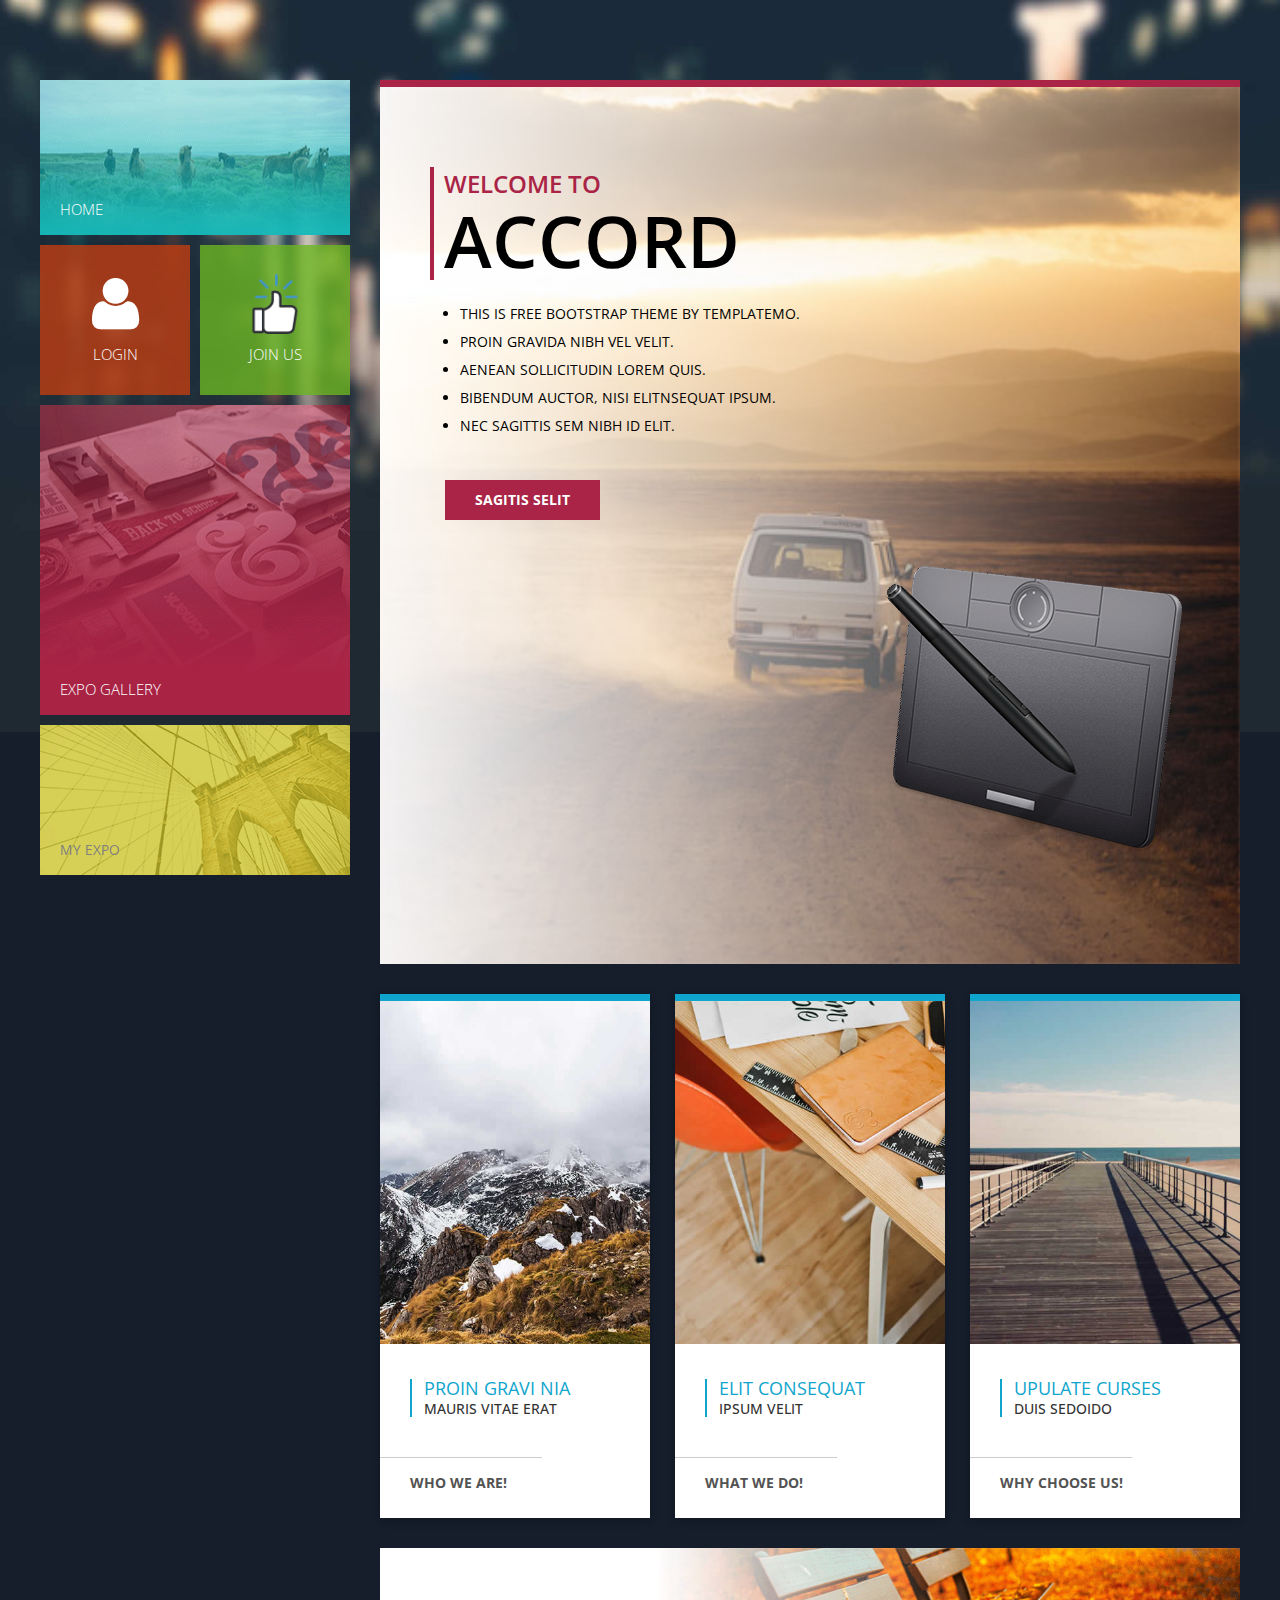
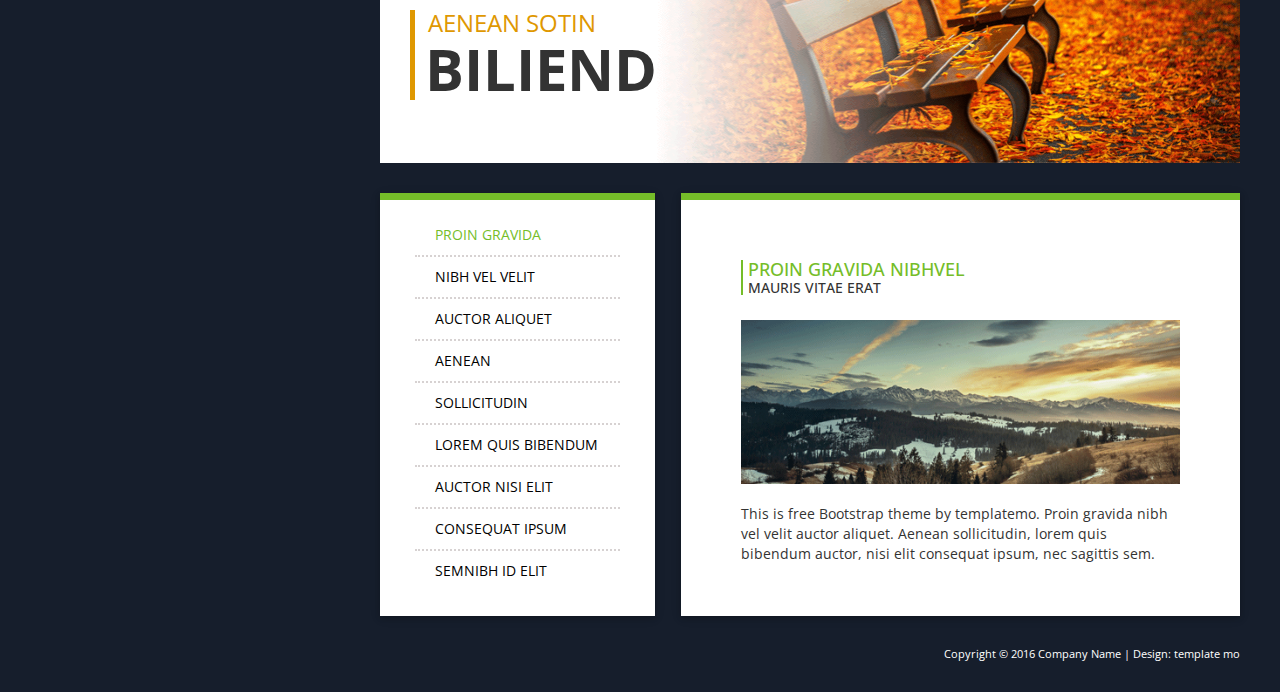
==== login.html @ d148b513 "init" ====
<!DOCTYPE html>
<html>
<head>
    <meta charset="UTF-8">
    <meta http-equiv="X-UA-Compatible" content="IE=edge">
    <meta name="viewport" content="width=device-width, initial-scale=1.0">
    
    <link rel='stylesheet' type='text/css' href='https://fonts.googleapis.com/css?family=Open+Sans:300,400,600,700,400italic'>
    <link rel="stylesheet" type="text/css" href="css/bootstrap.min.css">
    <link rel="stylesheet" type="text/css" href="font-awesome/css/font-awesome.min.css">    
    <link rel="stylesheet" type="text/css" href="css/style.css">
<!--
Accord Template
http://www.templatemo.com/tm-478-accord
-->
    <title>BANANA WEB</title>
</head>

<body>
    <div class="main-body">	
        <div class="container">
            <div class="row">               
                <div class="main-page">

                    <aside class="main-navigation">
                        <div class="main-menu">
                            <!-- Home -->
                            <div class="menu-container">
                                <div class="block-keep-ratio block-keep-ratio-2-1 block-width-full home">                                    
                                    <a href="index.html" class="block-keep-ratio__content  main-menu-link">
                                        <span class="main-menu-link-text">
                                            HOME    
                                        </span>                                        
                                    </a>
                                </div>                                
                            </div>
                            <!-- login & register -->
                            <div class="menu-container">                                
                                <div class="block-keep-ratio  block-keep-ratio-1-1  block-width-half  pull-left  about-main">                                    
                                    <a href="login.html" class="main-menu-link about block-keep-ratio__content flexbox-center">
                                        <i class="fa fa-user fa-4x main-menu-link-icon"></i>
                                        LOGIN
                                    </a>                                    
                                </div>

                                <div class="block-keep-ratio  block-keep-ratio-1-1  block-width-half  pull-right  contact-main">
                                    <a href="newer.html" class="main-menu-link contact block-keep-ratio__content flexbox-center">
                                        <i><img src="images/like.png" height="60"></i>
                                        JOIN US
                                    </a>                                
                                </div>   
                            </div>   
                            <!-- expo gallary -->
                            <div class="menu-container">
                                <div class="block-keep-ratio block-keep-ratio-1-1 block-keep-ratio-md-2-1 block-width-full gallery">                                    
                                    <a href="gallery.html" class="main-menu-link  block-keep-ratio__content">
                                        <span class="main-menu-link-text">
                                            EXPO GALLERY    
                                        </span>                                            
                                    </a>                                    
                                </div>                                
                            </div>

                            <!-- member expo -->
                            <div class="menu-container">
                                <div class="mauris">
                                    <div id="carousel-menu" class="carousel slide" data-ride="carousel">
                                        <div class="carousel-inner" role="listbox">
                                            <div class="item active">
                                                <img src="images/slider-img-1.png" alt="slider">
                                                <span class="main-menu-link-text"><font color="gray">MY EXPO</font></span>
                                            </div>
                                        </div>

                                        
                                    </div>
                                </div>
                            </div>
                        </div> <!-- header until here -->
                    </aside> <!-- main-navigation -->

                    <div class="content-main">
                        <div class="row">
                            <div class="col-xs-12 col-sm-12 col-md-12 col-lg-12">
                                <div class="banner-main-about margin-b-30">
                                    <div class="banner-main-about-text">
                                        <div class="heading2">
                                            <p>WELCOME TO</p>
                                            <h1>ACCORD</h1>
                                        </div>
                                        <div class="desc2">
                                            <ul>
                                                <li>This is free Bootstrap theme by templatemo.</li>
                                                <li>Proin gravida nibh vel velit.</li>
                                                <li>Aenean sollicitudin lorem quis.</li>
                                                <li>bibendum auctor, nisi elitnsequat ipsum.</li>
                                                <li>nec sagittis sem nibh id elit.</li>
                                            </ul>
                                            <button type="button" class="">SAGITIS SELIT</button>
                                        </div>
                                    </div>
                                    <img src="images/about-img-1.png" alt="Image" class="img-responsive">
                                </div>    
                            </div>                                                        
                        </div> <!-- .banner-main-about -->

                        <!-- Modals -->
                        <div id="myModal" class="modal fade" tabindex="-1" role="dialog" aria-hidden="true">
                            <div class="modal-dialog">
                                <div class="modal-content">
                                    <div class="modal-body">
                                        <img src="images/about-img-2.jpg" alt="Image" class="img-responsive">
                                    </div> <!-- .modal-body -->
                                </div> <!-- .modal-content -->
                            </div> <!-- .modal-dialog -->
                        </div> <!-- #myModal -->
                        <div id="myModal2" class="modal fade" tabindex="-1" role="dialog" aria-hidden="true">
                            <div class="modal-dialog">
                                <div class="modal-content">
                                    <div class="modal-body">
                                        <img src="images/about-img-3.jpg" alt="Image" class="img-responsive">
                                    </div>
                                </div>
                            </div>
                        </div>
                        <div id="myModal3" class="modal fade" tabindex="-1" role="dialog" aria-hidden="true">
                            <div class="modal-dialog">
                                <div class="modal-content">
                                    <div class="modal-body">
                                        <img src="images/about-img-4.jpg" alt="Image" class="img-responsive">
                                    </div>
                                </div>
                            </div>
                        </div>

                        <div class="row about-box-main">
                            <div class="col-xs-12 col-sm-12 col-md-12 col-lg-12">

                                <div class="cards">
                                    
                                    <div class="box about_box_line card">
                                        <div class="box-icon">
                                            <img src="images/about-img-2.jpg" alt="Image" class="img-responsive">
                                            <div class="inner_search">
                                                <div class="search_icon text-center Absolute-Center" data-toggle="modal" data-target="#myModal"><i class="fa fa-search"></i></div>
                                            </div> <!-- .inner_search -->
                                        </div> <!-- .box-icon -->
                                        <div class="info">
                                            <div class="about_box_title">
                                                <h3>Proin gravi nia</h3>
                                                <h4>mauris vitae erat</h4>
                                            </div>
                                        </div> <!-- .info -->
                                        <div class="line"></div>
                                        <p class="about_box_text">who we are!</p>
                                    </div>
                                
                                    <div class="box about_box_line card">
                                        <div class="box-icon">
                                            <img src="images/about-img-3.jpg" alt="Image" class="img-responsive">
                                            <div class="inner_search">
                                                <div class="search_icon text-center Absolute-Center" data-toggle="modal" data-target="#myModal2"><i class="fa fa-search"></i></div>
                                            </div>
                                        </div>
                                        <div class="info">
                                            <div class="about_box_title">
                                                <h3>eLIT CONSEQUAT </h3>
                                                <h4>iPSUM VELIT</h4>
                                            </div>
                                        </div>
                                        <div class="line"></div>
                                        <p class="about_box_text">what we do!</p>
                                    </div>

                                    <div class="box about_box_line card">
                                        <div class="box-icon">
                                            <img src="images/about-img-4.jpg" alt="Image" class="img-responsive">
                                            <div class="inner_search">
                                                <div class="search_icon text-center Absolute-Center" data-toggle="modal" data-target="#myModal3"><i class="fa fa-search"></i></div>
                                            </div> <!-- .inner_search -->
                                        </div> <!-- .box-icon -->
                                        <div class="info">
                                            <div class="about_box_title">
                                                <h3>UPULATE CURSES</h3>
                                                <h4>DUIS SEDOIDO</h4>
                                            </div>
                                        </div>
                                        <div class="line"></div>
                                        <p class="about_box_text">why choose us!</p>
                                    </div>
                                      
                                </div>
                                
                            </div>
                            
                        </div>

                        <div class="row margin-b-30">
                            <div class="col-xs-12 col-sm-12 col-md-12 biliend">
                                <div class="banner-2-container">
                                    <div class="aenean">
                                        <h4>Aenean sotin </h4>
                                        <h3>biliend</h3>
                                    </div>    
                                </div>                                
                            </div>
                        </div>
                        <!-- <div class="row"> -->
                            <div class="about-last-container">
                                <!-- <div class="col-xs-12 col-sm-12 col-md-4 col-lg-4"> -->
                                   <div class="box bottom-main info-nav-container">
                                        <ul class="info info-ul">
                                            <li><a href="#" class="about_proin current">Proin gravida</a></li>
                                            <li><a href="#" class="about_proin">nibh vel velit</a></li>
                                            <li><a href="#" class="about_proin">auctor aliquet</a></li>
                                            <li><a href="#" class="about_proin">aenean</a></li>
                                            <li><a href="#" class="about_proin">sollicitudin</a></li>
                                            <li><a href="#" class="about_proin">lorem quis bibendum</a></li> 
                                            <li><a href="#" class="about_proin">auctor nisi elit</a></li>
                                            <li><a href="#" class="about_proin">consequat ipsum</a></li>
                                            <li><a href="#" class="about_proin">semnibh id elit</a></li>
                                        </ul>
                                    </div>
                                <!-- </div> -->    
                                <!-- <div class="col-xs-12 col-sm-12 col-md-8 col-lg-8"> -->
                                    <div class="box bottom-main info-description-container">
                                        <div class="info">
                                            <div class="proin-title">
                                                <h3>Proin gravida nibhvel</h3>
                                                <h4>mauris vitae erat</h4>
                                            </div>                                       
                                            <img src="images/about-img-5.png" alt="Image" class="img-responsive">
                                            <p class="proin-right-text">This is free Bootstrap theme by templatemo. Proin gravida nibh vel velit auctor aliquet. Aenean sollicitudin, lorem quis bibendum auctor, nisi elit consequat ipsum, nec sagittis sem.</p>
                                        </div> <!-- .info -->
                                    </div>
                                <!-- </div> -->
                            </div>
                        <!-- </div> -->
                    </div>
                </div>
            </div>
            <footer class="row">
                <div class="col-xs-12 col-sm-12 col-md-12 col-lg-12 footer">
                    <p class="copyright">Copyright © 2016 Company Name
                    
                    | Design: <a rel="nofollow" href="http://www.templatemo.com" target="_parent">template mo</a></p>
                </div>    
            </footer>            
        </div>
    </div>

    <script src="js/jquery-1.11.3.min.js"></script>
    <script src="js/bootstrap.min.js"></script>

</body>
</html>
---- css/style.css ----
/*

Accord Template

http://www.templatemo.com/tm-478-accord

*/

a:hover, a:focus { text-decoration: none; }
a:hover {
	-webkit-transition: all 0.3s ease;
	transition: all 0.3s ease;
}
.margin-b-30 { margin-bottom: 30px; }

/*
 * http://www.smashingmagazine.com/2013/08/absolute-horizontal-vertical-centering-css/
 */
.Absolute-Center {
  margin: auto;
  position: absolute;
  top: 0; left: 0; bottom: 0; right: 0;
}

body {
	margin: 0;
	padding: 0;
	background-color: #161E2C;
	font-family: 'Open Sans', sans-serif;
	overflow-x: hidden;
}

.main-body {
	float: left;
	width: 100%;
	background: url(../images/page-bg.jpg) no-repeat top center;
	background-size: 100% auto;
	background-attachment: fixed;
}

/* 
 * http://philipnewcomer.net/2014/04/target-internet-explorer-10-11-css/
 * Background attachment fixed bug on IE 
*/
@media all and (-ms-high-contrast: none), (-ms-high-contrast: active) {
	
	/* IE10+ CSS styles go here */
	
	.main-body { background-attachment: scroll;	}
}

.main-page {
	position: relative;
	margin-top: 80px;
}

/*http://stackoverflow.com/questions/16034397/css-calc-alternative*/
.content-main {
	padding-left: 340px;
	width: 100%;
	box-sizing: border-box;
	float: none;
}

.main-navigation {
	padding: 0px 0px;
	width: 310px;
	position: absolute;
	top: 0;
	left: 0;
}
.gallery-page .main-navigation,
.contact-page .main-navigation {
	position: static;
	float: left;
	width: 340px;
	padding-right: 30px;
}

.main-menu {
	float: left;
	width: 100%;
}
.main-menu-link {
	color: #fff;
	display: block;
	font-weight: 300;
	font-size: 15px;	
}

.main-menu-link-text {
	margin-bottom: 0;
	position: absolute;
	left: 20px;
	bottom: 15px;
}

.menu-container {	
	padding-left: 0;
	overflow: auto;
	margin-bottom: 10px;
}
.menu-container:last-child { margin-bottom: 0; }

/* http://stackoverflow.com/questions/12121090/responsively-change-div-size-keeping-aspect-ratio */

.block-keep-ratio {	position: relative; }
	
	.block-keep-ratio__content {
		position: absolute;
		top: 0; bottom: 0; right: 0; left: 0;
	}

.block-keep-ratio:after {
	display: block;
	content: '';
}

.block-width-full {	width: 100%; }
.block-width-half { width: 150px; }

.block-keep-ratio-1-1:after {	padding-top: 100%; }
.block-keep-ratio-2-1:after {	padding-top: 50%; }

.flexbox-center {
	display: -webkit-box;
	display: -webkit-flex;
	display: -ms-flexbox;
	display: flex;
    -webkit-box-orient: vertical;
    -webkit-box-direction: normal;
    -webkit-flex-direction: column;
        -ms-flex-direction: column;
            flex-direction: column;
    -webkit-box-pack: center;
    -webkit-justify-content: center;
        -ms-flex-pack: center;
            justify-content: center;
    text-align: center;
}

.main-menu-link:hover {	color: #66FFFF; }
.main-menu-link:focus {	color: #fff; }

.home {
	background-color: rgba(16, 165, 205, 0.8);
	background-image: url(../images/menu-bg-home.png);
	background-repeat: no-repeat;
	background-size: 100% 100%;
}

.about-main { padding-left: 0; }
.about { background-color: rgba(193,61,18,0.8);	}

.cards {
	display: -webkit-box;
	display: -webkit-flex;
	display: -ms-flexbox;
	display: flex;
	-webkit-flex-wrap: wrap;
	    -ms-flex-wrap: wrap;
	        flex-wrap: wrap;
	-webkit-box-pack: justify;
	-webkit-justify-content: space-between;
	    -ms-flex-pack: justify;
	        justify-content: space-between;
}

.card {
	width: -webkit-calc(33% - 1em);
	width: calc(33% - 1em);
	margin-bottom: 30px;
}

.contact { background-color: rgba(107,181,34,0.8);	}

.about i, .contact i {
	float: left;
	width: 100%;
	text-align: center;
	margin-bottom: 10px;
}
.gallery {
	background-image: url(../images/menu-bg-gallery.png);
	background-repeat: no-repeat;
	background-size: 100% 100%;
}
.banner-main-home {
	background-color: white;
	background-image: url(../images/banner-bg-home.jpg);
	background-repeat: no-repeat;
	background-size: cover;
	background-position: bottom right;
	border-top: 7px solid #10a5cd;
	min-height: 320px;	
	overflow-y: auto;
}
.banner-main-home,
.banner-main-about {
	padding: 70px 30px 60px 50px;
}
.banner-main-home img {
	float: right;
	margin: 45px 0px;
	height: auto;
}

.banner-main-about {
	float: left;
    width: 100%;
    background-image: url(../images/banner-bg-about.jpg);
    background-repeat: no-repeat;
    background-size: cover;
    border-top: 7px solid #a92446;
    min-height: 320px;
    background-color: white;
    background-position: bottom right;
}
.banner-main-about img {
	float: right;
	margin: 45px 0px;
}

.carousel-control.left,
.carousel-control.right {
	display: -webkit-flex;
	display: -ms-flexbox;
	display: -webkit-box;
	display: flex;
	-webkit-align-items: center;
	-ms-flex-align: center;
	-webkit-box-align: center;
	        align-items: center;
	-webkit-justify-content: center;
	-ms-flex-pack: center;
	-webkit-box-pack: center;
	        justify-content: center;
	margin-bottom: 0;
}

.banner-main-home-text,
.banner-main-about-text {
	position: relative;
	float: left;
	width: 90%;
	color: #000;
	text-align: left;
	right: 0;
	top: 0px; 
	left: 0;
	text-shadow: none;
}
.menu-caption {
	float: left;
	width: 100%;
	background-color: #cfb011;
	text-align: center;
	left: 0px;
	bottom: 0px;
	position: absolute;
	top: 67%;
	opacity: 0.7;
	padding-top: 15px;
	padding-bottom: 0px;
	padding-left: 0px;
	padding-right: 0px;
	text-transform: uppercase;
}
.heading, .heading2 {
	float: left;
	width: 100%;
	margin: 10px 0px;
}
.heading { border-left: 4px solid #10a5cd; }
.heading2 {	border-left: 4px solid #a92446; }
.heading h1, .heading2 h1 {
	margin: 0 10px;
	font-weight: 600;
	font-size: 72px;
}
.heading p, .heading2 p {
	margin: 0 10px;
	font-size: 24px;
	font-weight: 600;
}
.heading p { color: #10a5cd; }
.heading2 p { color: #a92446; }
.desc, .desc2 {
	float: left;
	width: 100%;
	padding-left: 15px;
}
.desc p {
	line-height: 1.8;
	margin-top: 25px;
	margin-bottom: 30px;
}
.desc button, .desc2 button {
	background-color: #363636;
	color: #fff;
	font-weight: bold;
	border: none;
	padding: 10px 30px;
}
.desc button {
	background-color: #363636;
	-webkit-transition: all 0.3s ease;
	transition: all 0.3s ease;
}
.desc button:hover, .desc button:focus { background-color: #777; }
.desc2 button {
	background-color: #a92446;
	-webkit-transition: all 0.3s ease;
	transition: all 0.3s ease;
}
.desc2 button:hover, .desc2 button:focus { background-color: #DD426A; }
.desc2 ul {
	padding: 10px 15px 30px;
	line-height: 2;
	text-transform: uppercase;
}

/****box design style*****/
.box {
	float: left;
	box-shadow: 0 2px 5px 0 rgba(0, 0, 0, 0.16), 0 2px 10px 0 rgba(0, 0, 0, 0.12);
	display: block;
	background-color: #fff;
}
.popular1 { border-top: 7px solid #19beb6; }
.popular2 { border-top: 7px solid #df9801; }
.box-icon {
	width: 100%;
	position: relative;
}

.info-nav-container {
	width: 32%;
    margin-right: 3%;
}

.float-container { overflow: auto; }

.info {
	width: 100%;
	padding: 15px 30px 20px;
}
.info-ul { padding: 15px 20px; }
.info-description-container {
	padding: 20px 30px;
	float: right;
	width: 65%;
}
.info > li {
	display: block;
	font-size: 14px;
	text-align: left;
	border-bottom: 2px dotted #D7D2D2;
	margin: 0px 15px;
	padding: 10px 0px;
}
.info > li:last-child {	border-bottom: none; }

.london-title {
	padding: 0 0 0 5px;
	border-left: 2px solid #19beb6;
	margin: 25px 0px;
}
.london-title h3 {
	color: #19beb6;
	font-size: 18px;
	margin: 5px;
}
.london-title h4 {
	font-size: 14px;
	margin: 5px;
}
.location-main {
	padding-left: 0px;
	padding-right: 0px;
}
.location i { color:#19beb6; }
.location span {
	font-size: 15px;
	font-weight: bold;
	margin-left: 10px;
}

.fa-2x { font-size: 1.4em; }

.user-icons i {
	color: #ccc;
	-webkit-transition: all 0.3s ease;
	transition: all 0.3s ease;
}
.user-icons a { margin-right: 12px; }
.user-icons a:last-child {	margin-right: 0; }
.user-icons i:hover { color:#999; }

.paris-title {	border-left: 2px solid #df9801; }
.paris-title h3 { color: #df9801; }
.location2 i { color:#df9801; }

.bottom-main { border-top:7px solid #75bd29; }
.bottom-title {
	padding: 0 0 0 5px;
	border-left: 2px solid #75bd29;
	margin: 25px 0px;
}
.bottom-title h3 {
	color: #75bd29;
	font-size: 20px;
	margin: 2px 5px;
}
.bottom-title h4 {
	font-size: 16px;
	margin: 0px 5px;
}
.bottom-user {
	font-size: 16px;
	color: #ccc;
	font-weight: bold;
}
.bottom-desc {
	margin-top: 30px;
	margin-bottom: 35px;
}
.bottom-user a {
	color: #ccc;
	-webkit-transition: all 0.3s ease;
	transition: all 0.3s ease;
}
.bottom-user a:hover { color:#999; }
.bottom-user i {
	font-size: 18px;
	margin-right: 5px;
}
.bottom-img { position: relative; }
.bottom-img p {
	width: 100%;
	color: #fff;
	position: absolute;
	bottom: 0px;
	padding: 18px 10px;
	margin: 0px 0px;
	text-transform: uppercase;
	font-size: 13px;
	font-weight: 600;
}

.first { background-color: rgba(36,148,176,0.8); }
.second { background-color: rgba(21, 150, 144, 0.8); }
.third { background-color: rgba(211,150,14,0.8); }

.footer {
	color: white;
	font-size: 12px;
	padding-right: 0;
}
.copyright {
	color: #fff;
	font-size: 11px;
	margin-bottom: 0;
	text-align: right;
	padding: 30px 0;
}

.copyright a {
	color: #fff;
}
.copyright a:hover {
	color: #FF0;
}

.about_box_line { border-top: 7px solid #10a5cd; }
.about_box_title {
	padding: 0 0 0 5px;
	border-left: 2px solid #10a5cd;
	margin: 20px 0px;
}
.about_box_title h3 {
	color: #10a5cd;
	font-weight: 400;
	font-size: 18px;
	margin: 0px 7px;
	text-transform: uppercase;
}
.about_box_title h4 {
	font-size: 14px;
	margin: 3px 7px 0;
	text-transform: uppercase;
}
.about_box_text {
	color: #535353;
	text-transform: uppercase;
	font-size: 14px;
	font-weight: bold;
	clear: both;	
	padding: 15px 15px 15px 30px;
}
.line {
	float: left;
	width: 60%;
	height: 1px;
	background-color: #ccc;
}
.banner-2-container {
	background: url(../images/banner-bg-about-2.png) no-repeat center center;
	background-size: cover;
	width: 100%;
	height: 215px;
	display: -webkit-box;
	display: -webkit-flex;
	display: -ms-flexbox;
	display: flex;
    -webkit-box-align: center;
    -webkit-align-items: center;
        -ms-flex-align: center;
            align-items: center;
    padding-left: 30px;    
}

.proin-title {
	padding: 0px;
	border-left: 2px solid #75bd29;
	margin: 25px 0px;
}
.proin-title h3 {
	color: #75bd29;
	font-size: 18px;
	margin: 0px 5px;
	text-transform: uppercase;
}
.proin-title h4 {
	font-size: 14px;
	margin: 0px 5px;
	text-transform: uppercase;
}

.about_proin {
	color: black;
	padding: 0 20px;
	text-transform: uppercase;
	-webkit-transition: all 0.3s ease;
	transition: all 0.3s ease;
}

.about_proin.current, .about_proin:hover, .about_proin:focus { color: #75BD29; }
.proin-right-text {	margin-top:20px; }

.about-last-container {
	display: -webkit-box;
	display: -webkit-flex;
	display: -ms-flexbox;
	display: flex;
	-webkit-box-orient: horizontal;
	-webkit-box-direction: normal;
	-webkit-flex-direction: row;
	    -ms-flex-direction: row;
	        flex-direction: row;
	-webkit-box-pack: center;
	-webkit-justify-content: center;
	    -ms-flex-pack: center;
	        justify-content: center;
	-webkit-align-content: center;
	    -ms-flex-line-pack: center;
	        align-content: center;	
}

.aenean {
	padding-left: 10px;
	border-left:5px solid #df9801;
}
.aenean h3 {
	font-size: 58px;
	font-weight: bold;
	margin-top: 0px;
	margin-bottom: 0px;
	text-transform: uppercase;
}
.aenean h4 {
	font-size: 24px;
	font-weight: 400;
	margin: 0px 0px;
	padding-left: 3px;
	color: #df9801;
	text-transform: uppercase;
}

.gallery_main,
.contact-content {
	background-color: #fff;
	border-top: 5px solid #19beb6;	
	width: auto;
	overflow: hidden;
}
.gallery_main {	padding: 30px 20px 30px 30px; }

.contact-content { padding: 30px; }
.contact-content { padding: 0; }
.contact-content-upper { padding: 30px 40px; }

.gallery_title {
	width: auto;
	border-left: 4px solid #19beb6;
	padding-left: 20px;
	margin-bottom: 40px;
}
.gallery_title h3 {
	font-size: 70px;
	font-weight: bold;
	margin-bottom: 0;
}
.gallery_title h4 {
	font-size: 25px;
	font-weight: bold;
	color: #19beb6;
	margin-top: 0;
	text-transform: uppercase;
}

.view_more_main {
	width: 100%;
	margin: 15px 0px;
}

.view_more {
	background-color:#19beb6;
	color:#fff;
	font-size:14px;
	text-transform:uppercase;
	font-weight:bold;
	border-radius:0px;
	padding:8px 25px;
}

.contact_left {	padding:8px 30px; }
.contact_right { padding: 5px 0px; }

.contact_title {
	font-size: 37px;
	font-weight: bold;
	line-height: 30px;
	margin-bottom: 5px;
}
.contact_sub_title { font-size:15px; }
.contact_text {
	font-size: 15px;
	line-height: 25px;
	margin-top: 30px;
	margin-bottom: 25px;
}
.contact_info {
	font-size: 14px;
	font-style: italic;
	font-weight: bold;
	line-height: 25px;
	margin-left: 10px;
	margin-bottom: 15px;
}
.contact-fa { width: 25px; }

.social-icon {
	color: #fff;
	cursor: pointer;
	margin: 5px;
	width: 35px;
	height: 35px;
	text-align: center;
	padding-top: 10px;
	-webkit-transition: all 0.3s ease;
	transition: all 0.3s ease;
}
.rss_icon {	background-color: #ff9934;}
.rss_icon:hover, .rss_icon:focus { background-color: #E6801C; }

.twitter_icon {	background-color:#1abfdf; }
.twitter_icon:hover, .twitter_icon:focus { background-color: #0C98B3; }

.facebook_icon { background-color:#527ebf; }
.facebook_icon:hover, .facebook_icon:focus { background-color: #2B538D; }

.form-group { margin-bottom: 25px; }
.form-control {
	border-radius: 0;
	height:43px;
}
.form-control:focus {
    border-color: rgb(25, 192, 200);
    outline: 0;
    box-shadow: inset 0 1px 1px rgba(0,0,0,.075),0 0 8px rgba(25,192,200,.6);
}
.contact-info-link { color: #000; }
.contact-info-link:hover, .contact-info-link:focus { color: #19beb6; }

.btn-submit {
	font-weight: normal;
	padding: 13px 38px;
	-webkit-transition: all 0.3s ease;
	transition: all 0.3s ease;
}
.btn-submit:hover, .btn-submit:focus {
	background-color: #109B94;
	color: white;
}

textarea.form-control {	height:135px; }

.inner_search {
	width: 100%;
	height: 100%;
	position: absolute;
	background-color: none;
	opacity: 0;
	z-index: 110;
	top: 0px;
	left: 0px;
	-webkit-transition: all 0.4s ease;
	transition: all 0.4s ease;
}

.search_icon {
	border-radius: 100%;
	padding: 12px 0px;
	width: 44px;
	height: 44px;
	background-color: #10a5cd;
	color: #fff;
	cursor: pointer;
}

.box-icon:hover .inner_search{
	opacity: 0.9;
	background-color:#000;
}

#google-map { height: 435px; }

.modal-dialog {
	width: 300px;
	margin: 80px auto;
}

/*****masonry gallery****/
#content {
	float: left;
	width: 100%;
}
#content .box {
	width: 50%;
	padding: 6px;
	display: inline-block;
	vertical-align: top;
	margin-bottom: 12px; /* Safari/Chrome, other WebKit */    /* Firefox, other Gecko */
	box-sizing: border-box;
	box-shadow: none;         /* Opera/IE 8+ */
}
.box img { width: 100%;	}
.about_box_line { max-width: 410px; }

@media screen and (max-width: 1199px) and (min-width: 992px) {
	
	.banner-main-home {	padding-bottom: 80px; }
	.banner-main-home img {	margin-top: 150px; }
	.banner-main-home-text,
	.banner-main-about-text {
		width: 43%;
	}

	.banner-main-about { padding: 70px 30px 60px 30px; }
	.banner-main-about img { padding-top: 100px; }

}

@media screen and (max-width: 719px) {
	#content { float: none; }
}

@media screen and (min-width: 720px) {
	#content .box { width: 33%; box-shadow: none;}
}

@media screen and (min-width: 992px) {
	#content .box { width: 33%; box-shadow: none;}
}

@media (min-width: 1230px) {
	.container { width: 1200px;	}
}

@media (max-width:991px) {

	.main-body { background-size: auto; }

	.box {	margin-bottom: 30px; }

	.block-keep-ratio-md-2-1:after { padding-top: 50%; }

	.contact-page .main-navigation,
	.gallery-page .main-navigation,
	.main-navigation {
		float: none;
		position: static;
		overflow: auto;
    	margin: 0 auto 80px;   
    	padding-right: 0;
    	width: 310px;
    	max-width: 100%;
	}

	.content-main { padding-left: 0; }
	.content-main.gallery_main { padding: 30px; }

	.banner-main-home img {
		display: block;		
		float: none;
		margin: 50px auto;
		padding-top: 50px;
	}
	.banner-main-home-text { overflow-y: auto; }

	.banner-main-about img {
		float: none;
		margin: 0 auto;
		padding-top: 30px;
	}

	.bottom-img {
		width: 100%;
		margin-bottom: 10px;
	}
	
	.bottom-img p {
		width: 100%;
		position: relative;
	}

	.heading h1, .heading2 h1 {	font-size: 40px; }
	.heading p, .heading2 p { font-size: 14px; }
	
	.banner-main-home-text,
	.banner-main-about-text {
		width: auto;		
	}

	.box.paris { margin-bottom: 0; }
	.bottom-main { margin-bottom: 0; }
	
	.aenean { top: 7px;	}

	.about_proin { padding: 0;	}
	.about-last-container {
		-webkit-box-orient: vertical;
		-webkit-box-direction: normal;
		-webkit-flex-direction: column;
		    -ms-flex-direction: column;
		        flex-direction: column;
	}
	
	.info-nav-container,
	.info-description-container {
		float: none;
		width: 100%;
	}
	.info-nav-container {
		margin-right: 0;
		margin-bottom: 30px;
	}	
}

@media (max-width: 800px) {

	.container {
		padding-left: 40px;
		padding-right: 40px;
	}

}

@media (max-width:767px) {

	.box {	width: 100%; }
	
	.cards { 
		-webkit-box-pack: center; 
		-webkit-justify-content: center; 
		    -ms-flex-pack: center; 
		        justify-content: center;
	}
	.card {	width: 100%; }

	.desc p {
		font-size:14px;
		display:block;
	}
	.desc2 ul {	display: block;	}
	.heading, .heading2 { margin: 15px 0px;	}
	.carousel { min-height: auto; }
	
	.heading h1, .heading2 h1 {	font-size: 46px; }
	.heading p, .heading2 p { font-size: 15px; }
	
	.content-main {
		padding-left: 0;
		width: 100%;
	}

	.gallery_main,
	.contact-content { padding: 15px; }
	
	.gallery_title h3 {	font-size: 50px; }
	.gallery_title h4 {	font-size: 20px; }
	
	.banner-main-home-text,
	.banner-main-home img {
		float: none;
	}
	
	.banner-main-about img {
		float: none;
		padding-top: 50px;
	}
}
@media (max-width: 550px) {

	.banner-main-home, .banner-main-about {	padding: 20px; }
	.banner-main-home-text {
		width: 92%;
		float: left;
		padding-right: 25px;
	}
	
	.aenean { top: 20px; }
}

@media (max-width: 480px) {

	.col-xxs-12 { width: 100%; }

	.aenean h3 { font-size: 40px; }
	.aenean h4 { font-size: 22px; }
	
	.info-description-container { padding: 20px 0; }
}

@media (max-width:400px) {
	
	.desc2 { font-size: 12px; }
	
	.contact-content-upper { padding: 20px;	}
}

@media (max-width: 370px) {
	
	.block-width-half {	width: 48%;	}

	.main-menu-link-icon {	font-size: 3em;	}

	.gallery_title h3 { font-size: 40px; }
	.gallery_title h4 { font-size: 18px; }
}

.popular3 { border-top: 7px solid #00BBFF; }
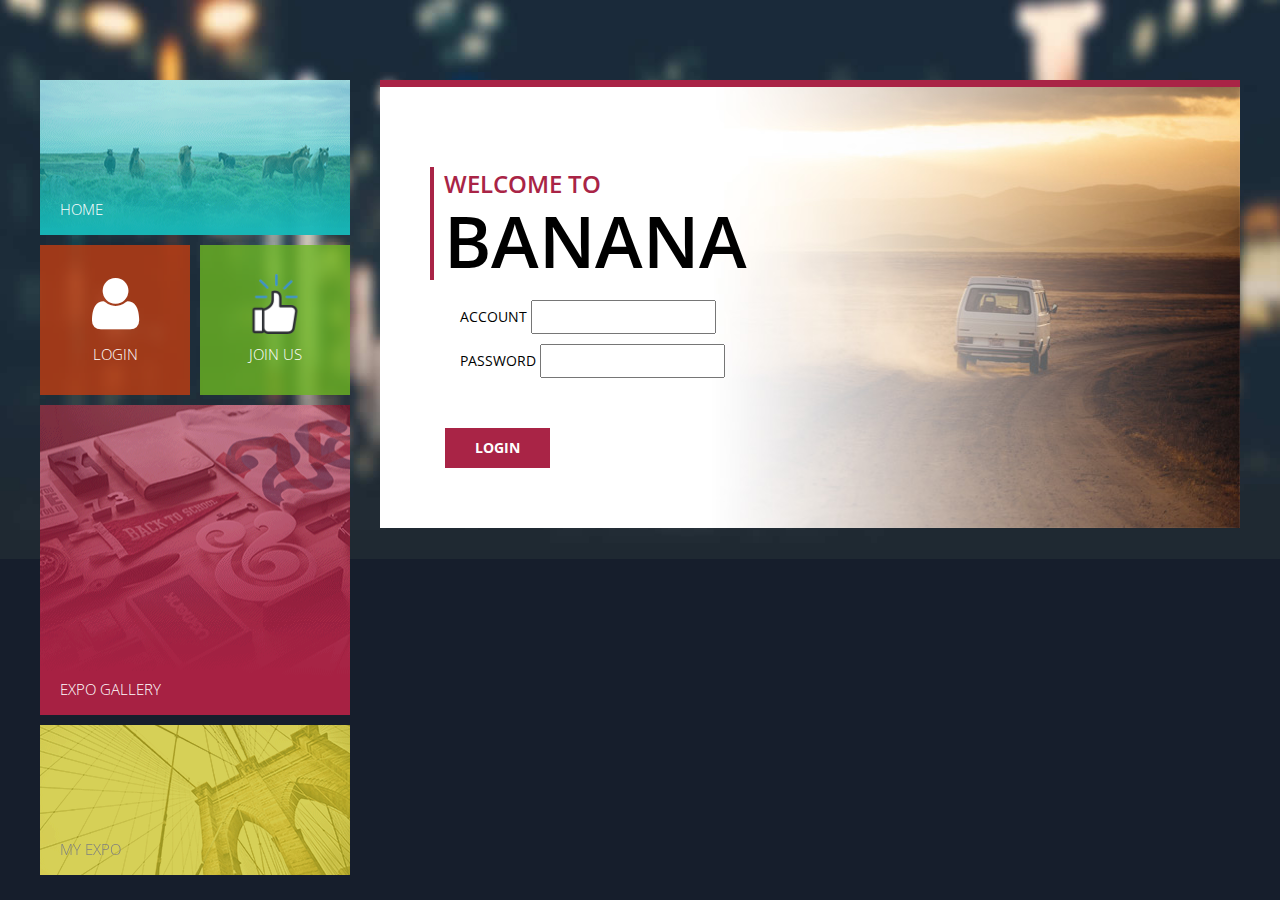
==== commit 12c4b42a: "expo" ====
--- a/login.html
+++ b/login.html
@@ -13,7 +13,7 @@
 Accord Template
 http://www.templatemo.com/tm-478-accord
 -->
-    <title>BANANA WEB</title>
+    <title>Banana Monday Sign in</title>
 </head>
 
 <body>
@@ -53,7 +53,7 @@
                             <!-- expo gallary -->
                             <div class="menu-container">
                                 <div class="block-keep-ratio block-keep-ratio-1-1 block-keep-ratio-md-2-1 block-width-full gallery">                                    
-                                    <a href="gallery.html" class="main-menu-link  block-keep-ratio__content">
+                                    <a href="expo.html" class="main-menu-link  block-keep-ratio__content">
                                         <span class="main-menu-link-text">
                                             EXPO GALLERY    
                                         </span>                                            
@@ -68,7 +68,8 @@
                                         <div class="carousel-inner" role="listbox">
                                             <div class="item active">
                                                 <img src="images/slider-img-1.png" alt="slider">
-                                                <span class="main-menu-link-text"><font color="gray">MY EXPO</font></span>
+                                                <a href="member.html" class="main-menu-link  block-keep-ratio__content">
+                                                    <span class="main-menu-link-text"><font color="gray">MY EXPO</font></span></a>
                                             </div>
                                         </div>
 
@@ -77,7 +78,7 @@
                                 </div>
                             </div>
                         </div> <!-- header until here -->
-                    </aside> <!-- main-navigation -->
+                    </aside>
 
                     <div class="content-main">
                         <div class="row">
@@ -86,164 +87,30 @@
                                     <div class="banner-main-about-text">
                                         <div class="heading2">
                                             <p>WELCOME TO</p>
-                                            <h1>ACCORD</h1>
+                                            <h1>BANANA</h1>
                                         </div>
                                         <div class="desc2">
                                             <ul>
-                                                <li>This is free Bootstrap theme by templatemo.</li>
-                                                <li>Proin gravida nibh vel velit.</li>
-                                                <li>Aenean sollicitudin lorem quis.</li>
-                                                <li>bibendum auctor, nisi elitnsequat ipsum.</li>
-                                                <li>nec sagittis sem nibh id elit.</li>
+                                                <p>ACCOUNT <input type="text" name="acc"></p>
+                                                <p>PASSWORD <input type="text" name="pwd" type="password"></p>
+                                                
                                             </ul>
-                                            <button type="button" class="">SAGITIS SELIT</button>
+                                            <button type="button" class="" type="submit">LOGIN</button>
                                         </div>
                                     </div>
-                                    <img src="images/about-img-1.png" alt="Image" class="img-responsive">
+<!--                                    <img src="images/about-img-1.png" alt="Image" class="img-responsive">-->
                                 </div>    
                             </div>                                                        
                         </div> <!-- .banner-main-about -->
 
-                        <!-- Modals -->
-                        <div id="myModal" class="modal fade" tabindex="-1" role="dialog" aria-hidden="true">
-                            <div class="modal-dialog">
-                                <div class="modal-content">
-                                    <div class="modal-body">
-                                        <img src="images/about-img-2.jpg" alt="Image" class="img-responsive">
-                                    </div> <!-- .modal-body -->
-                                </div> <!-- .modal-content -->
-                            </div> <!-- .modal-dialog -->
-                        </div> <!-- #myModal -->
-                        <div id="myModal2" class="modal fade" tabindex="-1" role="dialog" aria-hidden="true">
-                            <div class="modal-dialog">
-                                <div class="modal-content">
-                                    <div class="modal-body">
-                                        <img src="images/about-img-3.jpg" alt="Image" class="img-responsive">
-                                    </div>
-                                </div>
-                            </div>
-                        </div>
-                        <div id="myModal3" class="modal fade" tabindex="-1" role="dialog" aria-hidden="true">
-                            <div class="modal-dialog">
-                                <div class="modal-content">
-                                    <div class="modal-body">
-                                        <img src="images/about-img-4.jpg" alt="Image" class="img-responsive">
-                                    </div>
-                                </div>
-                            </div>
-                        </div>
-
-                        <div class="row about-box-main">
-                            <div class="col-xs-12 col-sm-12 col-md-12 col-lg-12">
-
-                                <div class="cards">
-                                    
-                                    <div class="box about_box_line card">
-                                        <div class="box-icon">
-                                            <img src="images/about-img-2.jpg" alt="Image" class="img-responsive">
-                                            <div class="inner_search">
-                                                <div class="search_icon text-center Absolute-Center" data-toggle="modal" data-target="#myModal"><i class="fa fa-search"></i></div>
-                                            </div> <!-- .inner_search -->
-                                        </div> <!-- .box-icon -->
-                                        <div class="info">
-                                            <div class="about_box_title">
-                                                <h3>Proin gravi nia</h3>
-                                                <h4>mauris vitae erat</h4>
-                                            </div>
-                                        </div> <!-- .info -->
-                                        <div class="line"></div>
-                                        <p class="about_box_text">who we are!</p>
-                                    </div>
-                                
-                                    <div class="box about_box_line card">
-                                        <div class="box-icon">
-                                            <img src="images/about-img-3.jpg" alt="Image" class="img-responsive">
-                                            <div class="inner_search">
-                                                <div class="search_icon text-center Absolute-Center" data-toggle="modal" data-target="#myModal2"><i class="fa fa-search"></i></div>
-                                            </div>
-                                        </div>
-                                        <div class="info">
-                                            <div class="about_box_title">
-                                                <h3>eLIT CONSEQUAT </h3>
-                                                <h4>iPSUM VELIT</h4>
-                                            </div>
-                                        </div>
-                                        <div class="line"></div>
-                                        <p class="about_box_text">what we do!</p>
-                                    </div>
-
-                                    <div class="box about_box_line card">
-                                        <div class="box-icon">
-                                            <img src="images/about-img-4.jpg" alt="Image" class="img-responsive">
-                                            <div class="inner_search">
-                                                <div class="search_icon text-center Absolute-Center" data-toggle="modal" data-target="#myModal3"><i class="fa fa-search"></i></div>
-                                            </div> <!-- .inner_search -->
-                                        </div> <!-- .box-icon -->
-                                        <div class="info">
-                                            <div class="about_box_title">
-                                                <h3>UPULATE CURSES</h3>
-                                                <h4>DUIS SEDOIDO</h4>
-                                            </div>
-                                        </div>
-                                        <div class="line"></div>
-                                        <p class="about_box_text">why choose us!</p>
-                                    </div>
-                                      
-                                </div>
-                                
-                            </div>
-                            
-                        </div>
-
-                        <div class="row margin-b-30">
-                            <div class="col-xs-12 col-sm-12 col-md-12 biliend">
-                                <div class="banner-2-container">
-                                    <div class="aenean">
-                                        <h4>Aenean sotin </h4>
-                                        <h3>biliend</h3>
-                                    </div>    
-                                </div>                                
-                            </div>
-                        </div>
-                        <!-- <div class="row"> -->
-                            <div class="about-last-container">
-                                <!-- <div class="col-xs-12 col-sm-12 col-md-4 col-lg-4"> -->
-                                   <div class="box bottom-main info-nav-container">
-                                        <ul class="info info-ul">
-                                            <li><a href="#" class="about_proin current">Proin gravida</a></li>
-                                            <li><a href="#" class="about_proin">nibh vel velit</a></li>
-                                            <li><a href="#" class="about_proin">auctor aliquet</a></li>
-                                            <li><a href="#" class="about_proin">aenean</a></li>
-                                            <li><a href="#" class="about_proin">sollicitudin</a></li>
-                                            <li><a href="#" class="about_proin">lorem quis bibendum</a></li> 
-                                            <li><a href="#" class="about_proin">auctor nisi elit</a></li>
-                                            <li><a href="#" class="about_proin">consequat ipsum</a></li>
-                                            <li><a href="#" class="about_proin">semnibh id elit</a></li>
-                                        </ul>
-                                    </div>
-                                <!-- </div> -->    
-                                <!-- <div class="col-xs-12 col-sm-12 col-md-8 col-lg-8"> -->
-                                    <div class="box bottom-main info-description-container">
-                                        <div class="info">
-                                            <div class="proin-title">
-                                                <h3>Proin gravida nibhvel</h3>
-                                                <h4>mauris vitae erat</h4>
-                                            </div>                                       
-                                            <img src="images/about-img-5.png" alt="Image" class="img-responsive">
-                                            <p class="proin-right-text">This is free Bootstrap theme by templatemo. Proin gravida nibh vel velit auctor aliquet. Aenean sollicitudin, lorem quis bibendum auctor, nisi elit consequat ipsum, nec sagittis sem.</p>
-                                        </div> <!-- .info -->
-                                    </div>
-                                <!-- </div> -->
-                            </div>
-                        <!-- </div> -->
-                    </div>
-                </div>
-            </div>
+                        
             <footer class="row">
                 <div class="col-xs-12 col-sm-12 col-md-12 col-lg-12 footer">
+<!--
                     <p class="copyright">Copyright © 2016 Company Name
                     
                     | Design: <a rel="nofollow" href="http://www.templatemo.com" target="_parent">template mo</a></p>
+-->
                 </div>    
             </footer>            
         </div>
